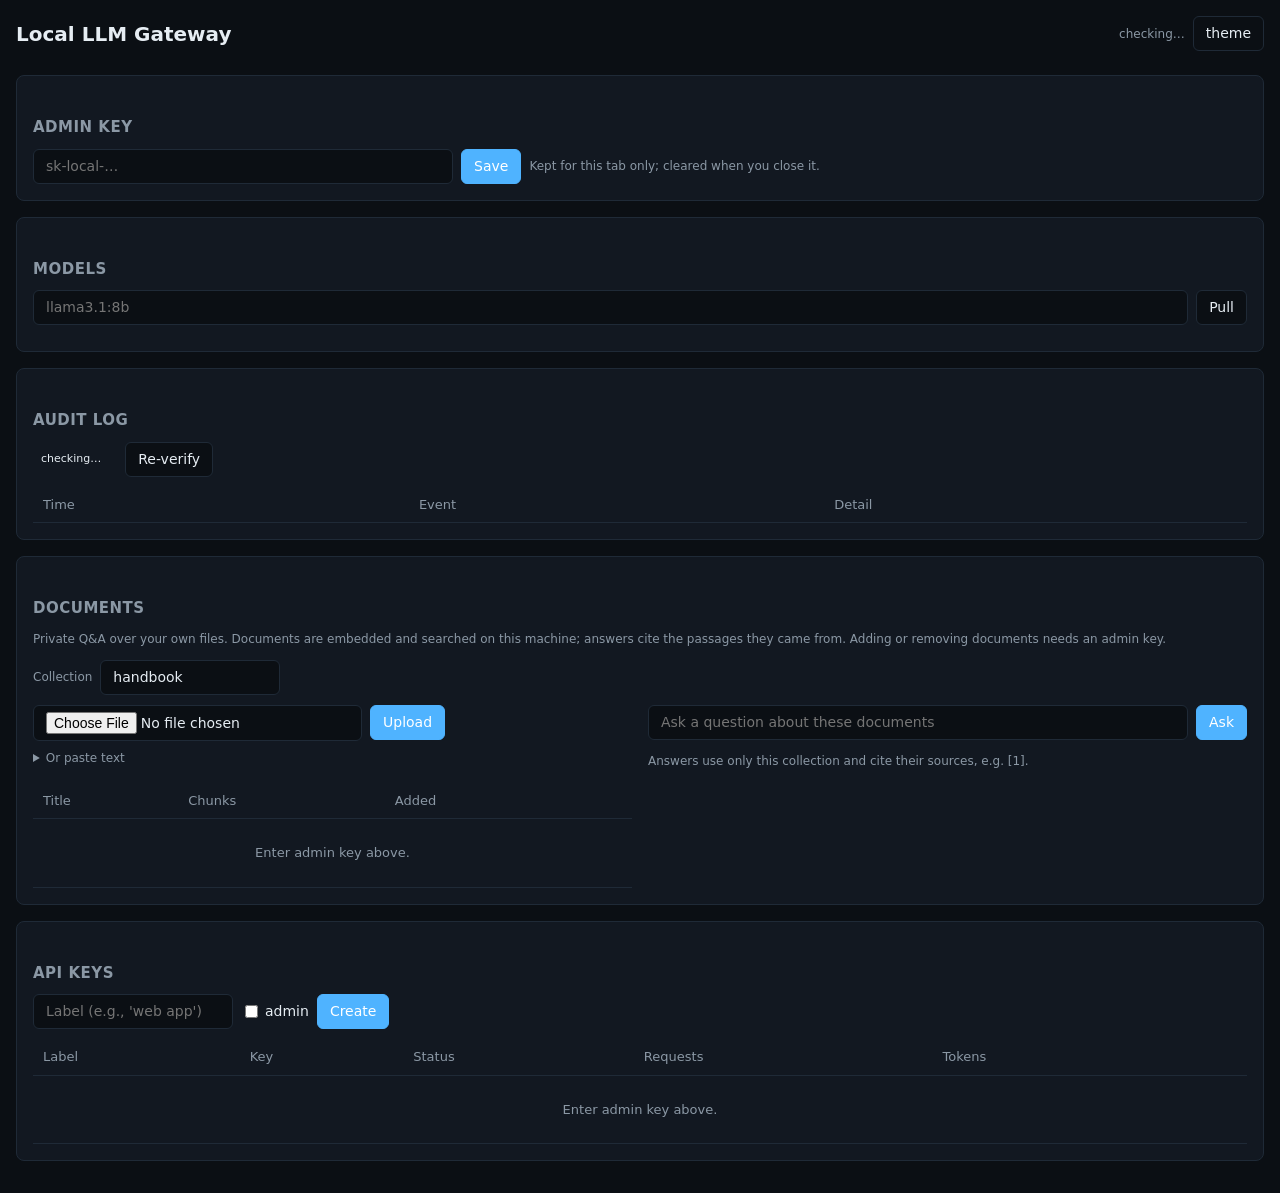
==== admin-ui/index.html @ ca6c02ce "v0.4.0: first public release" ====
<!doctype html>
<html lang="en" data-theme="dark">
<head>
<meta charset="utf-8" />
<title>Local LLM Gateway — Admin</title>
<meta name="viewport" content="width=device-width,initial-scale=1" />
<link rel="icon" href="data:," />
<style>
  :root {
    --bg: #0b0f14; --panel: #121821; --fg: #e6edf3; --muted: #8b98a5;
    --accent: #4fb3ff; --danger: #ff6b6b; --ok: #4ade80; --border: #1f2a37;
  }
  :root:not([data-theme="dark"]) {
    --bg: #ffffff; --panel: #f6f8fa; --fg: #1f2328; --muted: #656d76;
    --accent: #0969da; --danger: #cf222e; --ok: #1a7f37; --border: #d0d7de;
  }
  @media (prefers-color-scheme: light) {
    :root:not([data-theme="dark"]) {
      --bg: #ffffff; --panel: #f6f8fa; --fg: #1f2328; --muted: #656d76;
      --accent: #0969da; --danger: #cf222e; --ok: #1a7f37; --border: #d0d7de;
    }
  }
  * { box-sizing: border-box; }
  body {
    margin: 0; font: 14px/1.5 ui-sans-serif, system-ui, -apple-system, sans-serif;
    background: var(--bg); color: var(--fg); padding: 16px;
  }
  header { display: flex; justify-content: space-between; align-items: center; margin-bottom: 24px; }
  h1 { font-size: 20px; margin: 0; }
  h2 { font-size: 15px; margin: 24px 0 10px; color: var(--muted); text-transform: uppercase; letter-spacing: .5px; }
  .card { background: var(--panel); border: 1px solid var(--border); border-radius: 8px; padding: 16px; margin-bottom: 16px; }
  table { width: 100%; border-collapse: collapse; font-size: 13px; }
  th, td { padding: 8px 10px; text-align: left; border-bottom: 1px solid var(--border); }
  th { color: var(--muted); font-weight: 500; }
  .key-cell { font-family: ui-monospace, monospace; font-size: 12px; max-width: 240px; overflow: hidden; text-overflow: ellipsis; }
  .pill { display: inline-block; padding: 2px 8px; border-radius: 999px; font-size: 11px; }
  .pill.admin { background: color-mix(in srgb, var(--accent) 20%, transparent); color: var(--accent); }
  .pill.active { background: color-mix(in srgb, var(--ok) 20%, transparent); color: var(--ok); }
  .pill.revoked { background: color-mix(in srgb, var(--danger) 20%, transparent); color: var(--danger); }
  button, input {
    font: inherit; border: 1px solid var(--border); background: var(--bg); color: var(--fg);
    padding: 6px 12px; border-radius: 6px;
  }
  button { cursor: pointer; }
  button.primary { background: var(--accent); color: white; border-color: var(--accent); }
  button.danger { color: var(--danger); border-color: var(--danger); background: transparent; }
  .row { display: flex; gap: 8px; align-items: center; flex-wrap: wrap; }
  .muted { color: var(--muted); font-size: 12px; }
  .empty { color: var(--muted); padding: 24px; text-align: center; }
  .chips { display: flex; gap: 6px; flex-wrap: wrap; }
  .chip { padding: 2px 10px; border-radius: 999px; border: 1px solid var(--border); background: transparent; font-size: 12px; }
  .chip.on { border-color: var(--accent); color: var(--accent); }
  textarea {
    font: inherit; width: 100%; min-height: 90px; border: 1px solid var(--border); background: var(--bg);
    color: var(--fg); padding: 8px 10px; border-radius: 6px; resize: vertical;
  }
  .answer { white-space: pre-wrap; line-height: 1.6; margin: 10px 0; }
  .cite { color: var(--accent); font-weight: 600; text-decoration: none; }
  .source { border-left: 3px solid var(--border); padding: 4px 10px; margin: 8px 0; }
  .source:target { border-left-color: var(--accent); }
  .also { margin-top: 8px; }
  .also summary { cursor: pointer; }
  .also .source { opacity: .75; }
  .source .muted { display: block; }
  .split { display: grid; grid-template-columns: 1fr 1fr; gap: 16px; }
  .split > * { min-width: 0; }
  @media (max-width: 760px) { .split { grid-template-columns: 1fr; } }
  .table-wrap { overflow-x: auto; }
</style>
</head>
<body>
<header>
  <h1>Local LLM Gateway</h1>
  <div class="row">
    <span class="muted" id="healthStatus">checking…</span>
    <button onclick="toggleTheme()">theme</button>
  </div>
</header>

<div class="card">
  <h2>Admin key</h2>
  <div class="row">
    <input id="adminKey" type="password" placeholder="sk-local-…" style="flex: 1; min-width: 0; width: 100%; max-width: 420px;" />
    <button class="primary" onclick="save()">Save</button>
    <span class="muted">Kept for this tab only; cleared when you close it.</span>
  </div>
</div>

<div class="card">
  <h2>Models</h2>
  <div class="row" style="margin-bottom: 10px;">
    <input id="pullModel" placeholder="llama3.1:8b" style="flex: 1; min-width: 200px;" />
    <button onclick="pullModel()">Pull</button>
  </div>
  <div id="modelsList"></div>
</div>

<div class="card">
  <h2>Audit log</h2>
  <div class="row" style="margin-bottom: 10px;">
    <span id="chainStatus" class="pill">checking…</span>
    <span class="muted" id="chainDetail"></span>
    <button onclick="refresh()">Re-verify</button>
  </div>
  <div class="table-wrap">
    <table>
      <thead><tr><th>Time</th><th>Event</th><th>Detail</th></tr></thead>
      <tbody id="auditBody"></tbody>
    </table>
  </div>
</div>

<div class="card">
  <h2>Documents</h2>
  <p class="muted" style="margin-top: 0;">Private Q&amp;A over your own files. Documents are embedded and searched on this machine;
    answers cite the passages they came from. Adding or removing documents needs an admin key.</p>
  <div class="row" style="margin-bottom: 10px;">
    <label for="collection" class="muted">Collection</label>
    <input id="collection" value="handbook" style="width: 180px;" onchange="loadDocs()" />
    <div class="chips" id="collectionChips"></div>
  </div>
  <div class="split">
    <div>
      <div class="row" style="margin-bottom: 8px;">
        <input type="file" id="docFile" accept=".pdf,.txt,.md,.markdown,.csv,.json,.html,.htm" />
        <button class="primary" onclick="uploadDoc()">Upload</button>
      </div>
      <details>
        <summary class="muted" style="cursor: pointer;">Or paste text</summary>
        <div style="display: grid; gap: 8px; margin-top: 8px;">
          <input id="docTitle" placeholder="Title (e.g., pto-policy.md)" />
          <textarea id="docText" placeholder="Paste the document text"></textarea>
          <div><button onclick="addTextDoc()">Add text</button></div>
        </div>
      </details>
      <div class="muted" id="docStatus" style="margin-top: 8px;"></div>
      <div class="table-wrap">
        <table style="margin-top: 8px;">
          <thead><tr><th>Title</th><th>Chunks</th><th>Added</th><th></th></tr></thead>
          <tbody id="docsBody"></tbody>
        </table>
      </div>
    </div>
    <div>
      <div class="row">
        <input id="question" placeholder="Ask a question about these documents" style="flex: 1; min-width: 200px;"
               onkeydown="if (event.key === 'Enter') askDocs()" />
        <button class="primary" onclick="askDocs()">Ask</button>
      </div>
      <div id="askOut"><p class="muted">Answers use only this collection and cite their sources, e.g. [1].</p></div>
    </div>
  </div>
</div>

<div class="card">
  <h2>API keys</h2>
  <div class="row" style="margin-bottom: 10px;">
    <input id="newLabel" placeholder="Label (e.g., 'web app')" />
    <label class="row" style="gap: 4px;"><input type="checkbox" id="newAdmin" /> admin</label>
    <button class="primary" onclick="createKey()">Create</button>
  </div>
  <div class="table-wrap">
    <table>
      <thead><tr><th>Label</th><th>Key</th><th>Status</th><th>Requests</th><th>Tokens</th><th></th></tr></thead>
      <tbody id="keysBody"></tbody>
    </table>
  </div>
</div>

<script>
const $ = (id) => document.getElementById(id);
const esc = (t) => String(t).replace(/[&<>"']/g, c => ({"&":"&amp;","<":"&lt;",">":"&gt;",'"':"&quot;","'":"&#39;"}[c]));
const BASE = location.origin;
function toggleTheme() {
  const r = document.documentElement;
  r.setAttribute("data-theme", r.getAttribute("data-theme") === "dark" ? "light" : "dark");
}
function getKey() { try { return sessionStorage.getItem("adminKey") || ""; } catch { return ""; } }
function save() {
  try { sessionStorage.setItem("adminKey", $("adminKey").value); } catch {}
  refresh(); loadDocs();
}
async function call(method, path, body) {
  const r = await fetch(BASE + path, {
    method,
    headers: { "Authorization": "Bearer " + getKey(), "Content-Type": "application/json" },
    body: body ? JSON.stringify(body) : undefined,
  });
  if (!r.ok) throw new Error(await r.text());
  return r.json();
}
async function refresh() {
  try {
    const h = await (await fetch(BASE + "/health")).json();
    $("healthStatus").textContent = "ollama " + (h.ollama ? "✓" : "✗");
  } catch {}
  if (!getKey()) { $("keysBody").innerHTML = '<tr><td colspan="6" class="empty">Enter admin key above.</td></tr>'; $("modelsList").innerHTML = ""; return; }
  try {
    const keys = await call("GET", "/admin/keys");
    $("keysBody").innerHTML = keys.map(k => `
      <tr>
        <td>${esc(k.label)} ${k.is_admin ? '<span class="pill admin">admin</span>' : ''}</td>
        <td class="key-cell" title="${k.key}">${k.key}</td>
        <td>${k.revoked_at ? '<span class="pill revoked">revoked</span>' : '<span class="pill active">active</span>'}</td>
        <td>${k.requests_total}</td>
        <td>${k.tokens_total}</td>
        <td>${k.revoked_at ? '' : `<button class="danger" onclick="revoke('${k.key}')">Revoke</button>`}</td>
      </tr>`).join("");
    const v = await call("GET", "/admin/audit/verify");
    $("chainStatus").className = "pill " + (v.ok ? "active" : "revoked");
    $("chainStatus").textContent = v.ok ? "chain intact" : "TAMPERED at line " + v.bad_line;
    $("chainDetail").textContent = v.entries + " entries verified";
    const events = await call("GET", "/admin/audit/recent?limit=25");
    $("auditBody").innerHTML = events.length ? events.map(e => {
      const p = e.payload || {};
      const detail = p.title ? `${p.title} (${p.collection})`
        : p.collection ? `${p.key || ""} asked ${p.collection}`
        : p.model || p.label || p.key || "";
      return `<tr><td>${new Date(e.ts).toLocaleString()}</td><td>${esc(e.event)}</td><td>${esc(String(detail))}</td></tr>`;
    }).join("") : '<tr><td colspan="3" class="empty">No audit events yet.</td></tr>';
    try {
      const models = await call("GET", "/v1/models");
      $("modelsList").innerHTML = models.data.length
        ? models.data.map(m => `<div class="row" style="padding: 4px 0;"><code>${esc(m.id)}</code></div>`).join("")
        : '<div class="muted">No models installed. Pull one above.</div>';
    } catch {
      $("modelsList").innerHTML = '<div class="muted">Ollama is not reachable. Start it, then refresh.</div>';
    }
  } catch (e) {
    $("keysBody").innerHTML = `<tr><td colspan="6" class="empty">${e.message}</td></tr>`;
  }
}
async function createKey() {
  if (!$("newLabel").value) return;
  await call("POST", "/admin/keys", { label: $("newLabel").value, is_admin: $("newAdmin").checked });
  $("newLabel").value = ""; $("newAdmin").checked = false;
  refresh();
}
async function revoke(key) {
  if (!confirm("Revoke this key?")) return;
  await call("DELETE", "/admin/keys/" + encodeURIComponent(key));
  refresh();
}
async function pullModel() {
  const m = $("pullModel").value.trim(); if (!m) return;
  await call("POST", "/v1/pull/" + encodeURIComponent(m));
  alert("Download started in the background. It will appear in the model list when finished.");
  setTimeout(refresh, 10000);
}
let collectionsCache = [];
function coll() { return $("collection").value.trim().toLowerCase(); }
function setStatus(msg, bad) { $("docStatus").textContent = msg; $("docStatus").style.color = bad ? "var(--danger)" : ""; }
function errText(e) {
  try { const j = JSON.parse(e.message); return j.detail || e.message; } catch { return e.message; }
}
async function loadDocs() {
  if (!getKey()) { $("docsBody").innerHTML = '<tr><td colspan="4" class="empty">Enter admin key above.</td></tr>'; return; }
  try {
    collectionsCache = await call("GET", "/v1/collections");
    $("collectionChips").innerHTML = collectionsCache.map(c =>
      `<button class="chip ${c.name === coll() ? "on" : ""}" data-name="${esc(c.name)}" onclick="pickCollection(this.dataset.name)">${esc(c.name)} · ${c.documents}</button>`
    ).join("");
    const docs = await call("GET", "/v1/collections/" + encodeURIComponent(coll()) + "/documents");
    $("docsBody").innerHTML = docs.length ? docs.map(d => `
      <tr>
        <td>${esc(d.title)}</td>
        <td>${d.chunks}</td>
        <td><span title="${esc(d.added_by)}">${new Date(d.created_at).toLocaleDateString()}</span></td>
        <td><button class="danger" data-id="${esc(d.id)}" data-title="${esc(d.title)}" onclick="removeDoc(this.dataset.id, this.dataset.title)">Remove</button></td>
      </tr>`).join("") : '<tr><td colspan="4" class="empty">No documents in this collection yet.</td></tr>';
  } catch (e) {
    $("docsBody").innerHTML = `<tr><td colspan="4" class="empty">${esc(errText(e))}</td></tr>`;
  }
}
function pickCollection(name) { $("collection").value = name; loadDocs(); }
async function uploadDoc() {
  const f = $("docFile").files[0]; if (!f) { setStatus("Choose a file first.", true); return; }
  setStatus("Reading and embedding " + f.name + "…");
  const form = new FormData(); form.append("file", f);
  const r = await fetch(BASE + "/v1/collections/" + encodeURIComponent(coll()) + "/documents", {
    method: "POST", headers: { "Authorization": "Bearer " + getKey() }, body: form,
  });
  const body = await r.json().catch(() => ({}));
  if (!r.ok) { setStatus(body.detail || "Upload failed (" + r.status + ")", true); return; }
  setStatus(`Added ${body.title}: ${body.chunks} passages indexed.`);
  $("docFile").value = ""; loadDocs();
}
async function addTextDoc() {
  const title = $("docTitle").value.trim(), text = $("docText").value;
  if (!title || !text.trim()) { setStatus("Add a title and some text.", true); return; }
  setStatus("Embedding " + title + "…");
  try {
    const d = await call("POST", "/v1/collections/" + encodeURIComponent(coll()) + "/documents/text", { title, text });
    setStatus(`Added ${d.title}: ${d.chunks} passages indexed.`);
    $("docTitle").value = ""; $("docText").value = ""; loadDocs();
  } catch (e) { setStatus(errText(e), true); }
}
const pendingRemove = {};
async function removeDoc(id, title) {
  // Two-step confirm inside the page: first click arms, second click removes.
  if (!pendingRemove[id]) {
    pendingRemove[id] = true; setStatus(`Click Remove again to delete "${title}" from ${coll()}.`);
    setTimeout(() => { delete pendingRemove[id]; }, 5000); return;
  }
  delete pendingRemove[id];
  try { await call("DELETE", `/v1/collections/${encodeURIComponent(coll())}/documents/${encodeURIComponent(id)}`); setStatus("Removed " + title + "."); }
  catch (e) { setStatus(errText(e), true); }
  loadDocs();
}
function sourcesHtml(list) {
  return list.map(s => `<div class="source" id="src-${s.n}"><strong>[${s.n}] ${esc(s.title)}</strong>
    <span class="muted">passage ${s.chunk + 1} · match ${s.score.toFixed(2)}</span>${esc(s.excerpt)}${s.excerpt.length >= 400 ? "…" : ""}</div>`).join("");
}
async function askDocs() {
  const q = $("question").value.trim(); if (!q) return;
  $("askOut").innerHTML = '<p class="muted">Searching the collection and drafting an answer…</p>';
  try {
    const r = await call("POST", "/v1/collections/" + encodeURIComponent(coll()) + "/ask", { question: q });
    const answer = esc(r.answer).replace(/\[(\d+)\]/g, (m, n) => `<a class="cite" href="#src-${n}">[${n}]</a>`);
    $("askOut").innerHTML = `<div class="answer">${answer}</div>
      <div class="muted">${esc(r.model)} · ${r.usage.total_tokens} tokens · logged to the audit trail</div>
      ${sourcesHtml(r.sources.filter(s => s.cited))}
      ${r.sources.some(s => !s.cited) ? `<details class="also"><summary class="muted">Also retrieved, not cited (${r.sources.filter(s => !s.cited).length})</summary>${sourcesHtml(r.sources.filter(s => !s.cited))}</details>` : ""}`;
  } catch (e) {
    $("askOut").innerHTML = `<p style="color: var(--danger);">${esc(errText(e))}</p>`;
  }
}
$("adminKey").value = getKey();
refresh();
loadDocs();
setInterval(refresh, 15000);
</script>
</body>
</html>
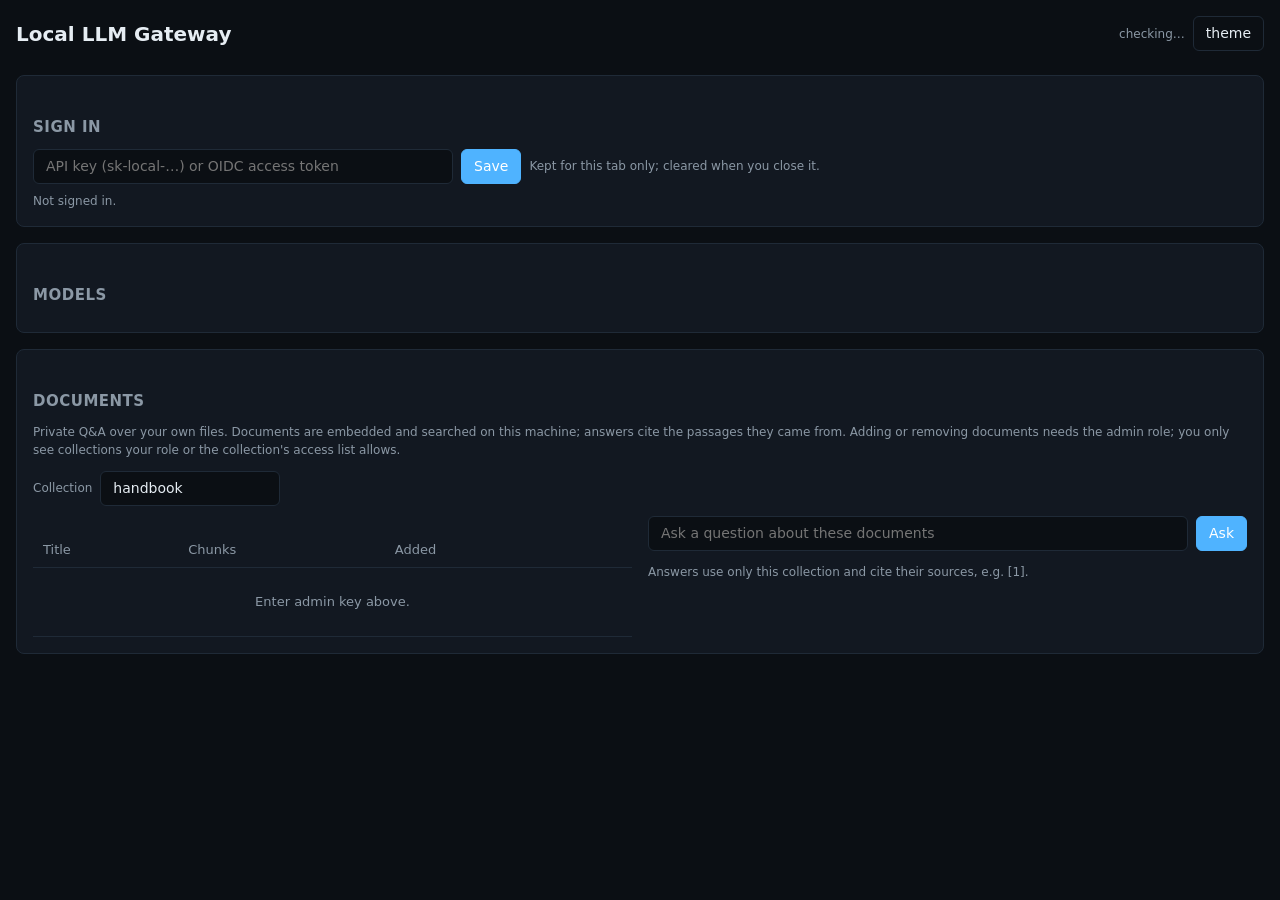
==== commit add4218a: "v0.6.0: admin page (roles, backend, supply chain)" ====
--- a/admin-ui/index.html
+++ b/admin-ui/index.html
@@ -66,6 +66,7 @@
   .split > * { min-width: 0; }
   @media (max-width: 760px) { .split { grid-template-columns: 1fr; } }
   .table-wrap { overflow-x: auto; }
+  body:not(.is-admin) .admin-only { display: none !important; }
 </style>
 </head>
 <body>
@@ -78,24 +79,27 @@
 </header>
 
 <div class="card">
-  <h2>Admin key</h2>
+  <h2>Sign in</h2>
   <div class="row">
-    <input id="adminKey" type="password" placeholder="sk-local-…" style="flex: 1; min-width: 0; width: 100%; max-width: 420px;" />
+    <input id="adminKey" type="password" placeholder="API key (sk-local-…) or OIDC access token" style="flex: 1; min-width: 0; width: 100%; max-width: 420px;" />
     <button class="primary" onclick="save()">Save</button>
     <span class="muted">Kept for this tab only; cleared when you close it.</span>
   </div>
+  <div class="muted" id="whoami" style="margin-top: 8px;">Not signed in. Admin cards appear for the admin role; users and collection readers see what their role allows.</div>
 </div>
 
 <div class="card">
   <h2>Models</h2>
-  <div class="row" style="margin-bottom: 10px;">
+  <div class="row admin-only" style="margin-bottom: 10px;">
     <input id="pullModel" placeholder="llama3.1:8b" style="flex: 1; min-width: 200px;" />
     <button onclick="pullModel()">Pull</button>
-  </div>
+    <button onclick="verifyModels()">Verify against lock file</button>
+  </div>
+  <div class="muted admin-only" id="modelPolicy" style="margin-bottom: 8px;"></div>
   <div id="modelsList"></div>
 </div>
 
-<div class="card">
+<div class="card admin-only">
   <h2>Audit log</h2>
   <div class="row" style="margin-bottom: 10px;">
     <span id="chainStatus" class="pill">checking…</span>
@@ -113,7 +117,8 @@
 <div class="card">
   <h2>Documents</h2>
   <p class="muted" style="margin-top: 0;">Private Q&amp;A over your own files. Documents are embedded and searched on this machine;
-    answers cite the passages they came from. Adding or removing documents needs an admin key.</p>
+    answers cite the passages they came from. Adding or removing documents needs the admin role; you only see
+    collections your role or the collection's access list allows.</p>
   <div class="row" style="margin-bottom: 10px;">
     <label for="collection" class="muted">Collection</label>
     <input id="collection" value="handbook" style="width: 180px;" onchange="loadDocs()" />
@@ -121,9 +126,17 @@
   </div>
   <div class="split">
     <div>
+      <div class="admin-only">
       <div class="row" style="margin-bottom: 8px;">
         <input type="file" id="docFile" accept=".pdf,.txt,.md,.markdown,.csv,.json,.html,.htm" />
         <button class="primary" onclick="uploadDoc()">Upload</button>
+      </div>
+      <div class="row" style="margin-bottom: 8px;">
+        <input id="docAcl" placeholder="Access list (optional): group:hr key:hr-bot user:alice" style="flex: 1; min-width: 200px;" />
+      </div>
+      <div class="row" style="margin-bottom: 8px;">
+        <input id="collAcl" placeholder="Collection access list, e.g. group:hr (empty = default access)" style="flex: 1; min-width: 200px;" />
+        <button onclick="saveCollectionAcl()">Set collection access</button>
       </div>
       <details>
         <summary class="muted" style="cursor: pointer;">Or paste text</summary>
@@ -133,10 +146,11 @@
           <div><button onclick="addTextDoc()">Add text</button></div>
         </div>
       </details>
+      </div>
       <div class="muted" id="docStatus" style="margin-top: 8px;"></div>
       <div class="table-wrap">
         <table style="margin-top: 8px;">
-          <thead><tr><th>Title</th><th>Chunks</th><th>Added</th><th></th></tr></thead>
+          <thead><tr><th>Title</th><th>Chunks</th><th class="admin-only">Access</th><th>Added</th><th></th></tr></thead>
           <tbody id="docsBody"></tbody>
         </table>
       </div>
@@ -152,7 +166,7 @@
   </div>
 </div>
 
-<div class="card">
+<div class="card admin-only">
   <h2>API keys</h2>
   <div class="row" style="margin-bottom: 10px;">
     <input id="newLabel" placeholder="Label (e.g., 'web app')" />
@@ -163,6 +177,13 @@
     <table>
       <thead><tr><th>Label</th><th>Key</th><th>Status</th><th>Requests</th><th>Tokens</th><th></th></tr></thead>
       <tbody id="keysBody"></tbody>
+    </table>
+  </div>
+  <h2>Token (OIDC) users</h2>
+  <div class="table-wrap">
+    <table>
+      <thead><tr><th>User</th><th>Last seen</th><th>Requests</th><th>Tokens</th></tr></thead>
+      <tbody id="usersBody"></tbody>
     </table>
   </div>
 </div>
@@ -176,9 +197,23 @@
   r.setAttribute("data-theme", r.getAttribute("data-theme") === "dark" ? "light" : "dark");
 }
 function getKey() { try { return sessionStorage.getItem("adminKey") || ""; } catch { return ""; } }
+let me = null;
 function save() {
   try { sessionStorage.setItem("adminKey", $("adminKey").value); } catch {}
-  refresh(); loadDocs();
+  whoami().then(() => { refresh(); loadDocs(); });
+}
+async function whoami() {
+  me = null;
+  document.body.classList.remove("is-admin");
+  if (!getKey()) { $("whoami").textContent = "Not signed in."; return; }
+  try {
+    me = await call("GET", "/v1/me");
+    document.body.classList.toggle("is-admin", me.roles.includes("admin"));
+    $("whoami").textContent = `Signed in as ${me.label} (${me.kind === "oidc" ? "OIDC token" : "API key"}) · roles: ${me.roles.join(", ")}`
+      + (me.groups.length ? ` · groups: ${me.groups.join(", ")}` : "");
+  } catch (e) {
+    $("whoami").textContent = "Sign-in failed: " + errText(e);
+  }
 }
 async function call(method, path, body) {
   const r = await fetch(BASE + path, {
@@ -192,20 +227,32 @@
 async function refresh() {
   try {
     const h = await (await fetch(BASE + "/health")).json();
-    $("healthStatus").textContent = "ollama " + (h.ollama ? "✓" : "✗");
+    const up = h.backend_ok ?? h.ollama;
+    $("healthStatus").textContent = (h.backend || "ollama") + " " + (up ? "✓" : "✗");
   } catch {}
   if (!getKey()) { $("keysBody").innerHTML = '<tr><td colspan="6" class="empty">Enter admin key above.</td></tr>'; $("modelsList").innerHTML = ""; return; }
+  if (!me || !me.roles.includes("admin")) {
+    // Users can list models; collection readers can't (the API answers 403 and we say so).
+    try {
+      const models = await call("GET", "/v1/models");
+      $("modelsList").innerHTML = models.data.map(m => `<div class="row" style="padding: 4px 0;"><code>${esc(m.id)}</code></div>`).join("");
+    } catch (e) { $("modelsList").innerHTML = `<div class="muted">${esc(errText(e))}</div>`; }
+    return;
+  }
   try {
     const keys = await call("GET", "/admin/keys");
     $("keysBody").innerHTML = keys.map(k => `
       <tr>
         <td>${esc(k.label)} ${k.is_admin ? '<span class="pill admin">admin</span>' : ''}</td>
-        <td class="key-cell" title="${k.key}">${k.key}</td>
+        <td class="key-cell" title="${esc(k.key)}">${esc(k.key)}</td>
         <td>${k.revoked_at ? '<span class="pill revoked">revoked</span>' : '<span class="pill active">active</span>'}</td>
         <td>${k.requests_total}</td>
         <td>${k.tokens_total}</td>
         <td>${k.revoked_at ? '' : `<button class="danger" onclick="revoke('${k.key}')">Revoke</button>`}</td>
       </tr>`).join("");
+    const users = await call("GET", "/admin/users");
+    $("usersBody").innerHTML = users.length ? users.map(u => `<tr><td>${esc(u.label)}</td><td>${new Date(u.last_seen).toLocaleString()}</td><td>${u.requests_total}</td><td>${u.tokens_total}</td></tr>`).join("")
+      : '<tr><td colspan="4" class="empty">No token users yet (OIDC is off, or nobody has signed in).</td></tr>';
     const v = await call("GET", "/admin/audit/verify");
     $("chainStatus").className = "pill " + (v.ok ? "active" : "revoked");
     $("chainStatus").textContent = v.ok ? "chain intact" : "TAMPERED at line " + v.bad_line;
@@ -213,21 +260,29 @@
     const events = await call("GET", "/admin/audit/recent?limit=25");
     $("auditBody").innerHTML = events.length ? events.map(e => {
       const p = e.payload || {};
-      const detail = p.title ? `${p.title} (${p.collection})`
+      const detail = p.trigger ? `${p.trigger}: ${p.ok ? "all pinned models verified" : "problems " + JSON.stringify(p.problems || p.error || {})}`
+        : p.title ? `${p.title} (${p.collection})`
         : p.collection ? `${p.key || ""} asked ${p.collection}`
         : p.model || p.label || p.key || "";
       return `<tr><td>${new Date(e.ts).toLocaleString()}</td><td>${esc(e.event)}</td><td>${esc(String(detail))}</td></tr>`;
     }).join("") : '<tr><td colspan="3" class="empty">No audit events yet.</td></tr>';
     try {
       const models = await call("GET", "/v1/models");
+      let ver = {};
+      try { ver = await call("GET", "/admin/models/verification"); } catch {}
+      const st = (ver.models || {});
+      $("modelPolicy").textContent = `Model policy: ${ver.policy || "?"} · lock file: ${ver.lock_file || "none"}`
+        + (ver.error ? ` · ${ver.error}` : "") + (ver.checked_at ? ` · checked ${new Date(ver.checked_at * 1000).toLocaleTimeString()}` : "");
+      const pill = (x) => !x ? "" : `<span class="pill ${x.status === "verified" ? "active" : (x.status === "unpinned" || x.status === "unverifiable") ? "admin" : "revoked"}" title="${esc(x.detail || "")}">${esc(x.status)}</span>`;
       $("modelsList").innerHTML = models.data.length
-        ? models.data.map(m => `<div class="row" style="padding: 4px 0;"><code>${esc(m.id)}</code></div>`).join("")
+        ? models.data.map(m => `<div class="row" style="padding: 4px 0;"><code>${esc(m.id)}</code> ${pill(st[m.id])}</div>`).join("")
+          + Object.values(st).filter(x => x.status === "missing").map(x => `<div class="row" style="padding: 4px 0;"><code>${esc(x.name)}</code> ${pill(x)}</div>`).join("")
         : '<div class="muted">No models installed. Pull one above.</div>';
     } catch {
-      $("modelsList").innerHTML = '<div class="muted">Ollama is not reachable. Start it, then refresh.</div>';
+      $("modelsList").innerHTML = '<div class="muted">The model server is not reachable. Start it, then refresh.</div>';
     }
   } catch (e) {
-    $("keysBody").innerHTML = `<tr><td colspan="6" class="empty">${e.message}</td></tr>`;
+    $("keysBody").innerHTML = `<tr><td colspan="6" class="empty">${esc(e.message)}</td></tr>`;
   }
 }
 async function createKey() {
@@ -241,6 +296,10 @@
   await call("DELETE", "/admin/keys/" + encodeURIComponent(key));
   refresh();
 }
+async function verifyModels() {
+  try { await call("POST", "/admin/models/verify"); } catch (e) { alert(errText(e)); }
+  refresh();
+}
 async function pullModel() {
   const m = $("pullModel").value.trim(); if (!m) return;
   await call("POST", "/v1/pull/" + encodeURIComponent(m));
@@ -261,22 +320,33 @@
       `<button class="chip ${c.name === coll() ? "on" : ""}" data-name="${esc(c.name)}" onclick="pickCollection(this.dataset.name)">${esc(c.name)} · ${c.documents}</button>`
     ).join("");
     const docs = await call("GET", "/v1/collections/" + encodeURIComponent(coll()) + "/documents");
+    loadCollectionAcl();
     $("docsBody").innerHTML = docs.length ? docs.map(d => `
       <tr>
         <td>${esc(d.title)}</td>
         <td>${d.chunks}</td>
+        <td class="admin-only">${d.acl && d.acl.length ? esc(d.acl.join(" ")) : '<span class="muted">collection default</span>'}</td>
         <td><span title="${esc(d.added_by)}">${new Date(d.created_at).toLocaleDateString()}</span></td>
-        <td><button class="danger" data-id="${esc(d.id)}" data-title="${esc(d.title)}" onclick="removeDoc(this.dataset.id, this.dataset.title)">Remove</button></td>
-      </tr>`).join("") : '<tr><td colspan="4" class="empty">No documents in this collection yet.</td></tr>';
+        <td class="admin-only"><button class="danger" data-id="${esc(d.id)}" data-title="${esc(d.title)}" onclick="removeDoc(this.dataset.id, this.dataset.title)">Remove</button></td>
+      </tr>`).join("") : '<tr><td colspan="5" class="empty">No documents in this collection yet.</td></tr>';
   } catch (e) {
     $("docsBody").innerHTML = `<tr><td colspan="4" class="empty">${esc(errText(e))}</td></tr>`;
   }
 }
 function pickCollection(name) { $("collection").value = name; loadDocs(); }
+async function loadCollectionAcl() {
+  if (!me || !me.roles.includes("admin")) return;
+  try { $("collAcl").value = (await call("GET", "/admin/collections/" + encodeURIComponent(coll()) + "/acl")).principals.join(" "); } catch {}
+}
+async function saveCollectionAcl() {
+  const principals = $("collAcl").value.trim().split(/[\s,]+/).filter(Boolean);
+  try { await call("PUT", "/admin/collections/" + encodeURIComponent(coll()) + "/acl", { principals }); setStatus("Collection access saved."); }
+  catch (e) { setStatus(errText(e), true); }
+}
 async function uploadDoc() {
   const f = $("docFile").files[0]; if (!f) { setStatus("Choose a file first.", true); return; }
   setStatus("Reading and embedding " + f.name + "…");
-  const form = new FormData(); form.append("file", f);
+  const form = new FormData(); form.append("file", f); form.append("acl", $("docAcl").value.trim());
   const r = await fetch(BASE + "/v1/collections/" + encodeURIComponent(coll()) + "/documents", {
     method: "POST", headers: { "Authorization": "Bearer " + getKey() }, body: form,
   });
@@ -290,7 +360,8 @@
   if (!title || !text.trim()) { setStatus("Add a title and some text.", true); return; }
   setStatus("Embedding " + title + "…");
   try {
-    const d = await call("POST", "/v1/collections/" + encodeURIComponent(coll()) + "/documents/text", { title, text });
+    const acl = $("docAcl").value.trim().split(/[\s,]+/).filter(Boolean);
+    const d = await call("POST", "/v1/collections/" + encodeURIComponent(coll()) + "/documents/text", { title, text, acl });
     setStatus(`Added ${d.title}: ${d.chunks} passages indexed.`);
     $("docTitle").value = ""; $("docText").value = ""; loadDocs();
   } catch (e) { setStatus(errText(e), true); }
@@ -309,7 +380,7 @@
 }
 function sourcesHtml(list) {
   return list.map(s => `<div class="source" id="src-${s.n}"><strong>[${s.n}] ${esc(s.title)}</strong>
-    <span class="muted">passage ${s.chunk + 1} · match ${s.score.toFixed(2)}</span>${esc(s.excerpt)}${s.excerpt.length >= 400 ? "…" : ""}</div>`).join("");
+    <span class="muted">passage ${s.chunk + 1} · ${Object.entries(s.scores || {}).map(([k, v]) => esc(k) + " " + Number(v).toFixed(3)).join(" · ") || "score " + s.score.toFixed(3)}</span>${esc(s.excerpt)}${s.excerpt.length >= 400 ? "…" : ""}</div>`).join("");
 }
 async function askDocs() {
   const q = $("question").value.trim(); if (!q) return;
@@ -318,7 +389,7 @@
     const r = await call("POST", "/v1/collections/" + encodeURIComponent(coll()) + "/ask", { question: q });
     const answer = esc(r.answer).replace(/\[(\d+)\]/g, (m, n) => `<a class="cite" href="#src-${n}">[${n}]</a>`);
     $("askOut").innerHTML = `<div class="answer">${answer}</div>
-      <div class="muted">${esc(r.model)} · ${r.usage.total_tokens} tokens · logged to the audit trail</div>
+      <div class="muted">${esc(r.model)} · ${r.usage.total_tokens} tokens · retrieval ${esc((r.retrieval || {}).mode || "")} · logged to the audit trail</div>
       ${sourcesHtml(r.sources.filter(s => s.cited))}
       ${r.sources.some(s => !s.cited) ? `<details class="also"><summary class="muted">Also retrieved, not cited (${r.sources.filter(s => !s.cited).length})</summary>${sourcesHtml(r.sources.filter(s => !s.cited))}</details>` : ""}`;
   } catch (e) {
@@ -326,8 +397,7 @@
   }
 }
 $("adminKey").value = getKey();
-refresh();
-loadDocs();
+whoami().then(() => { refresh(); loadDocs(); });
 setInterval(refresh, 15000);
 </script>
 </body>
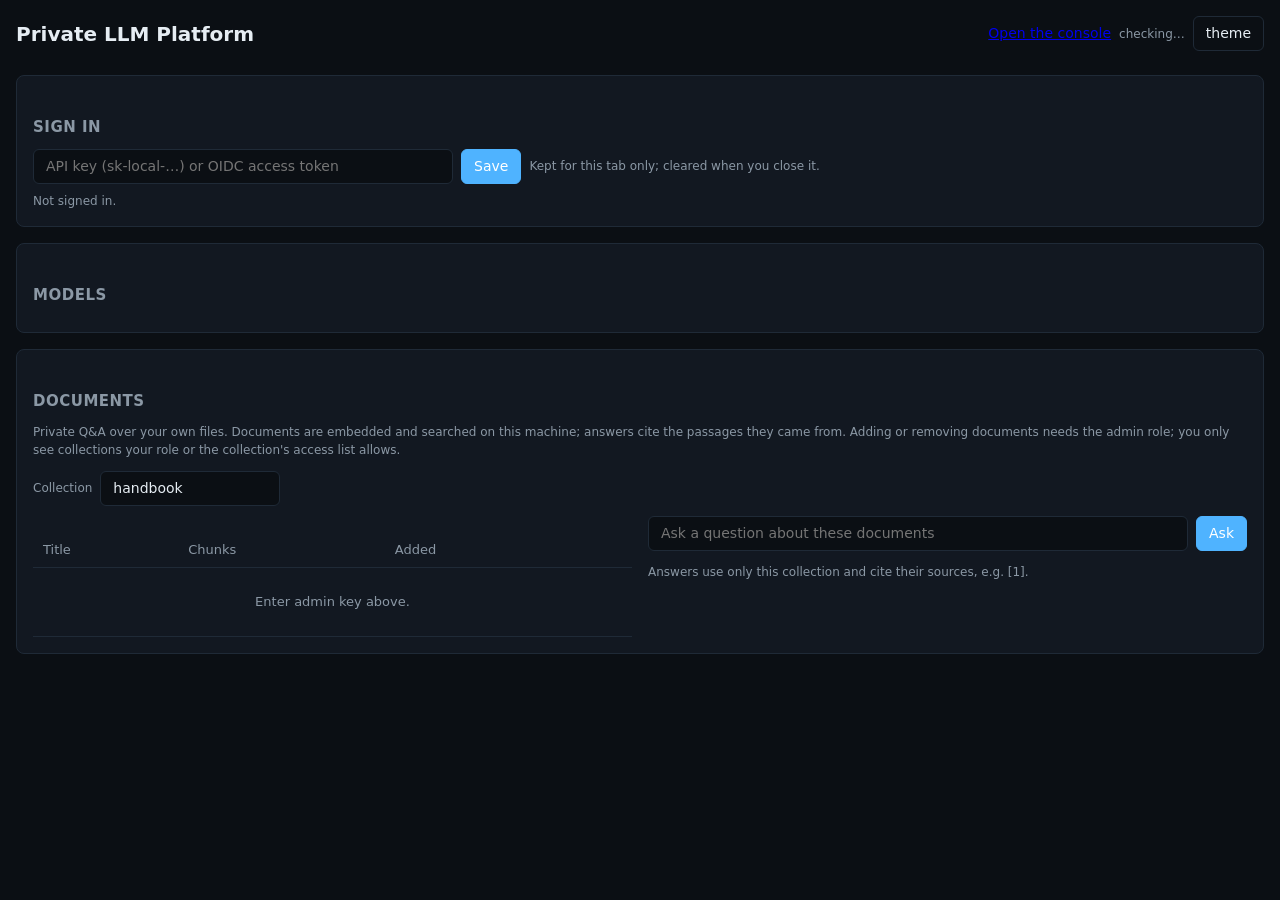
==== commit ac2681dd: "v0.7.0: admin page links to the console" ====
--- a/admin-ui/index.html
+++ b/admin-ui/index.html
@@ -2,7 +2,7 @@
 <html lang="en" data-theme="dark">
 <head>
 <meta charset="utf-8" />
-<title>Local LLM Gateway — Admin</title>
+<title>Private LLM Platform — Admin</title>
 <meta name="viewport" content="width=device-width,initial-scale=1" />
 <link rel="icon" href="data:," />
 <style>
@@ -71,8 +71,9 @@
 </head>
 <body>
 <header>
-  <h1>Local LLM Gateway</h1>
+  <h1>Private LLM Platform</h1>
   <div class="row">
+    <a href="/console/">Open the console</a>
     <span class="muted" id="healthStatus">checking…</span>
     <button onclick="toggleTheme()">theme</button>
   </div>
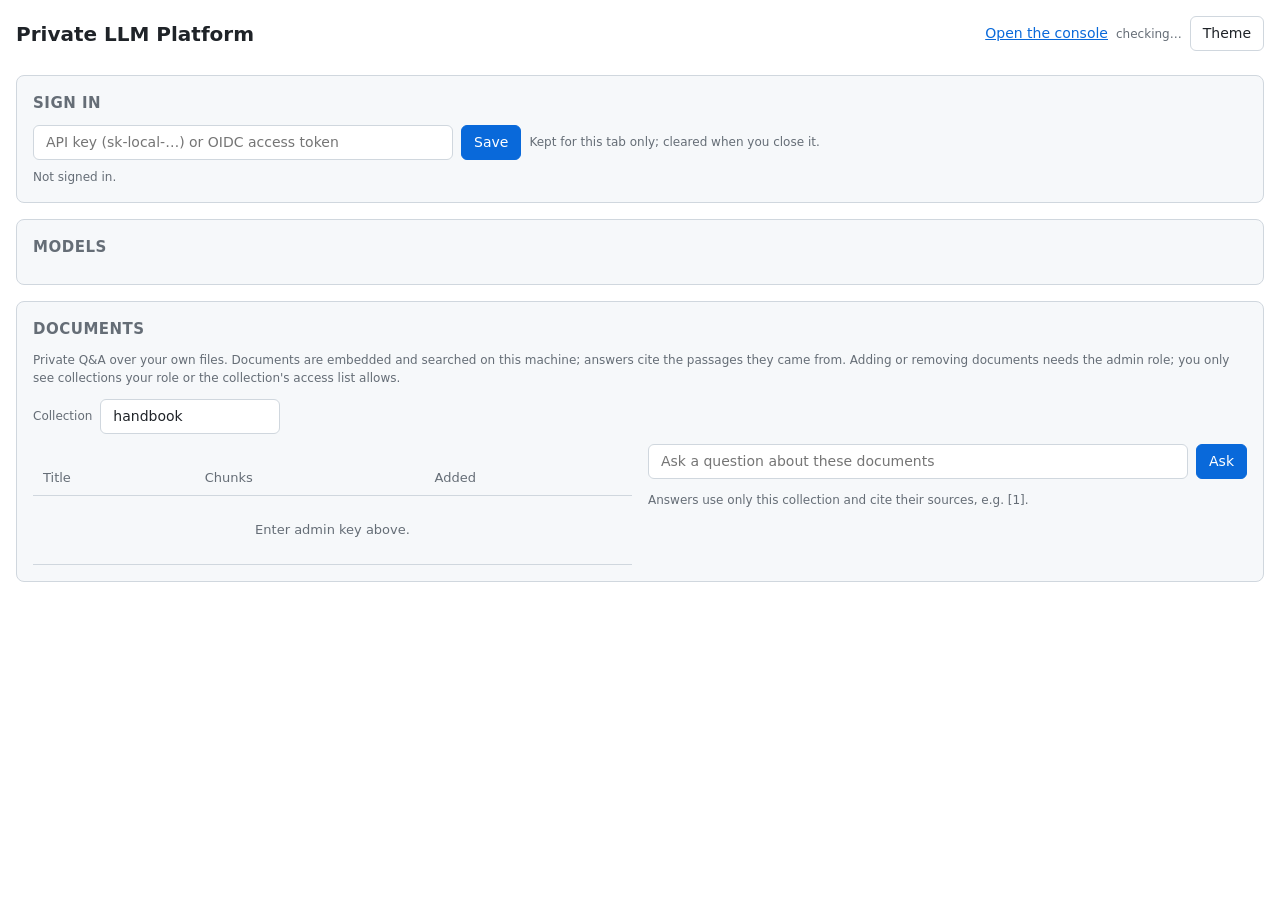
==== commit 671cf294: "Admin page: theme, contrast and mobile fixes Theme follows the OS preference (dark when none) and th" ====
--- a/admin-ui/index.html
+++ b/admin-ui/index.html
@@ -1,23 +1,27 @@
 <!doctype html>
-<html lang="en" data-theme="dark">
+<html lang="en">
 <head>
 <meta charset="utf-8" />
 <title>Private LLM Platform — Admin</title>
 <meta name="viewport" content="width=device-width,initial-scale=1" />
-<link rel="icon" href="data:," />
+<link rel="icon" href="data:image/svg+xml,%3Csvg xmlns='http://www.w3.org/2000/svg' viewBox='0 0 32 32'%3E%3Crect width='32' height='32' rx='8' fill='%232563EB'/%3E%3Cpath d='M9 16.5l4.5 4.5L23 11.5' stroke='white' stroke-width='3' fill='none' stroke-linecap='round' stroke-linejoin='round'/%3E%3C/svg%3E" />
 <style>
+  /* Follows the system theme (dark when there is no preference); the Theme button overrides it for the tab. */
   :root {
     --bg: #0b0f14; --panel: #121821; --fg: #e6edf3; --muted: #8b98a5;
-    --accent: #4fb3ff; --danger: #ff6b6b; --ok: #4ade80; --border: #1f2a37;
-  }
-  :root:not([data-theme="dark"]) {
+    --accent: #4fb3ff; --on-accent: #0b0f14; --danger: #ff6b6b; --ok: #4ade80; --border: #1f2a37;
+    color-scheme: dark;
+  }
+  :root[data-theme="light"] {
     --bg: #ffffff; --panel: #f6f8fa; --fg: #1f2328; --muted: #656d76;
-    --accent: #0969da; --danger: #cf222e; --ok: #1a7f37; --border: #d0d7de;
+    --accent: #0969da; --on-accent: #ffffff; --danger: #cf222e; --ok: #1a7f37; --border: #d0d7de;
+    color-scheme: light;
   }
   @media (prefers-color-scheme: light) {
     :root:not([data-theme="dark"]) {
       --bg: #ffffff; --panel: #f6f8fa; --fg: #1f2328; --muted: #656d76;
-      --accent: #0969da; --danger: #cf222e; --ok: #1a7f37; --border: #d0d7de;
+      --accent: #0969da; --on-accent: #ffffff; --danger: #cf222e; --ok: #1a7f37; --border: #d0d7de;
+      color-scheme: light;
     }
   }
   * { box-sizing: border-box; }
@@ -25,14 +29,16 @@
     margin: 0; font: 14px/1.5 ui-sans-serif, system-ui, -apple-system, sans-serif;
     background: var(--bg); color: var(--fg); padding: 16px;
   }
-  header { display: flex; justify-content: space-between; align-items: center; margin-bottom: 24px; }
+  a { color: var(--accent); }
+  header { display: flex; justify-content: space-between; align-items: center; flex-wrap: wrap; gap: 8px 16px; margin-bottom: 24px; }
   h1 { font-size: 20px; margin: 0; }
   h2 { font-size: 15px; margin: 24px 0 10px; color: var(--muted); text-transform: uppercase; letter-spacing: .5px; }
   .card { background: var(--panel); border: 1px solid var(--border); border-radius: 8px; padding: 16px; margin-bottom: 16px; }
+  .card > h2:first-child { margin-top: 0; }
   table { width: 100%; border-collapse: collapse; font-size: 13px; }
   th, td { padding: 8px 10px; text-align: left; border-bottom: 1px solid var(--border); }
   th { color: var(--muted); font-weight: 500; }
-  .key-cell { font-family: ui-monospace, monospace; font-size: 12px; max-width: 240px; overflow: hidden; text-overflow: ellipsis; }
+  .key-cell { font-family: ui-monospace, monospace; font-size: 12px; max-width: 240px; overflow: hidden; text-overflow: ellipsis; white-space: nowrap; }
   .pill { display: inline-block; padding: 2px 8px; border-radius: 999px; font-size: 11px; }
   .pill.admin { background: color-mix(in srgb, var(--accent) 20%, transparent); color: var(--accent); }
   .pill.active { background: color-mix(in srgb, var(--ok) 20%, transparent); color: var(--ok); }
@@ -42,7 +48,7 @@
     padding: 6px 12px; border-radius: 6px;
   }
   button { cursor: pointer; }
-  button.primary { background: var(--accent); color: white; border-color: var(--accent); }
+  button.primary { background: var(--accent); color: var(--on-accent); border-color: var(--accent); }
   button.danger { color: var(--danger); border-color: var(--danger); background: transparent; }
   .row { display: flex; gap: 8px; align-items: center; flex-wrap: wrap; }
   .muted { color: var(--muted); font-size: 12px; }
@@ -75,7 +81,7 @@
   <div class="row">
     <a href="/console/">Open the console</a>
     <span class="muted" id="healthStatus">checking…</span>
-    <button onclick="toggleTheme()">theme</button>
+    <button onclick="toggleTheme()">Theme</button>
   </div>
 </header>
 
@@ -151,7 +157,7 @@
       <div class="muted" id="docStatus" style="margin-top: 8px;"></div>
       <div class="table-wrap">
         <table style="margin-top: 8px;">
-          <thead><tr><th>Title</th><th>Chunks</th><th class="admin-only">Access</th><th>Added</th><th></th></tr></thead>
+          <thead><tr><th>Title</th><th>Chunks</th><th class="admin-only">Access</th><th>Added</th><th class="admin-only"></th></tr></thead>
           <tbody id="docsBody"></tbody>
         </table>
       </div>
@@ -195,7 +201,8 @@
 const BASE = location.origin;
 function toggleTheme() {
   const r = document.documentElement;
-  r.setAttribute("data-theme", r.getAttribute("data-theme") === "dark" ? "light" : "dark");
+  const dark = r.dataset.theme ? r.dataset.theme === "dark" : !matchMedia("(prefers-color-scheme: light)").matches;
+  r.setAttribute("data-theme", dark ? "light" : "dark");
 }
 function getKey() { try { return sessionStorage.getItem("adminKey") || ""; } catch { return ""; } }
 let me = null;
@@ -283,7 +290,7 @@
       $("modelsList").innerHTML = '<div class="muted">The model server is not reachable. Start it, then refresh.</div>';
     }
   } catch (e) {
-    $("keysBody").innerHTML = `<tr><td colspan="6" class="empty">${esc(e.message)}</td></tr>`;
+    $("keysBody").innerHTML = `<tr><td colspan="6" class="empty">${esc(errText(e))}</td></tr>`;
   }
 }
 async function createKey() {
